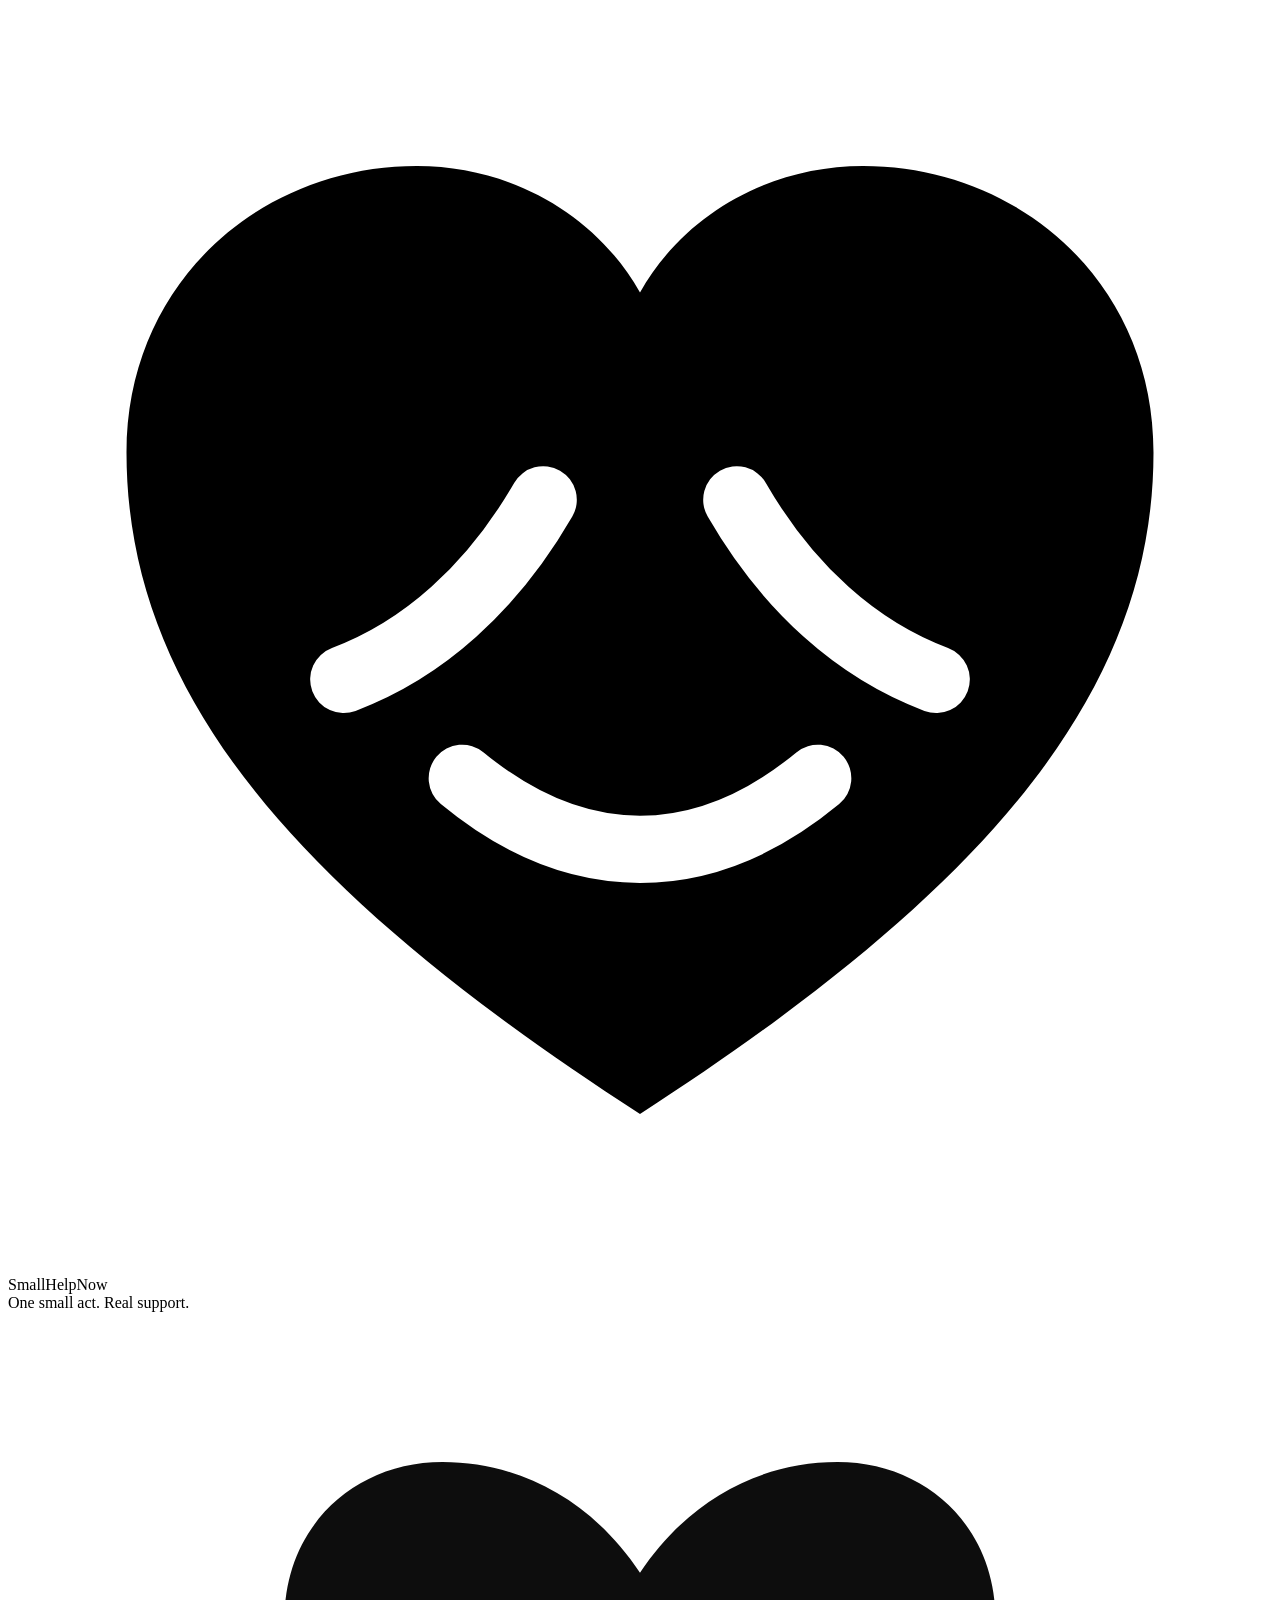
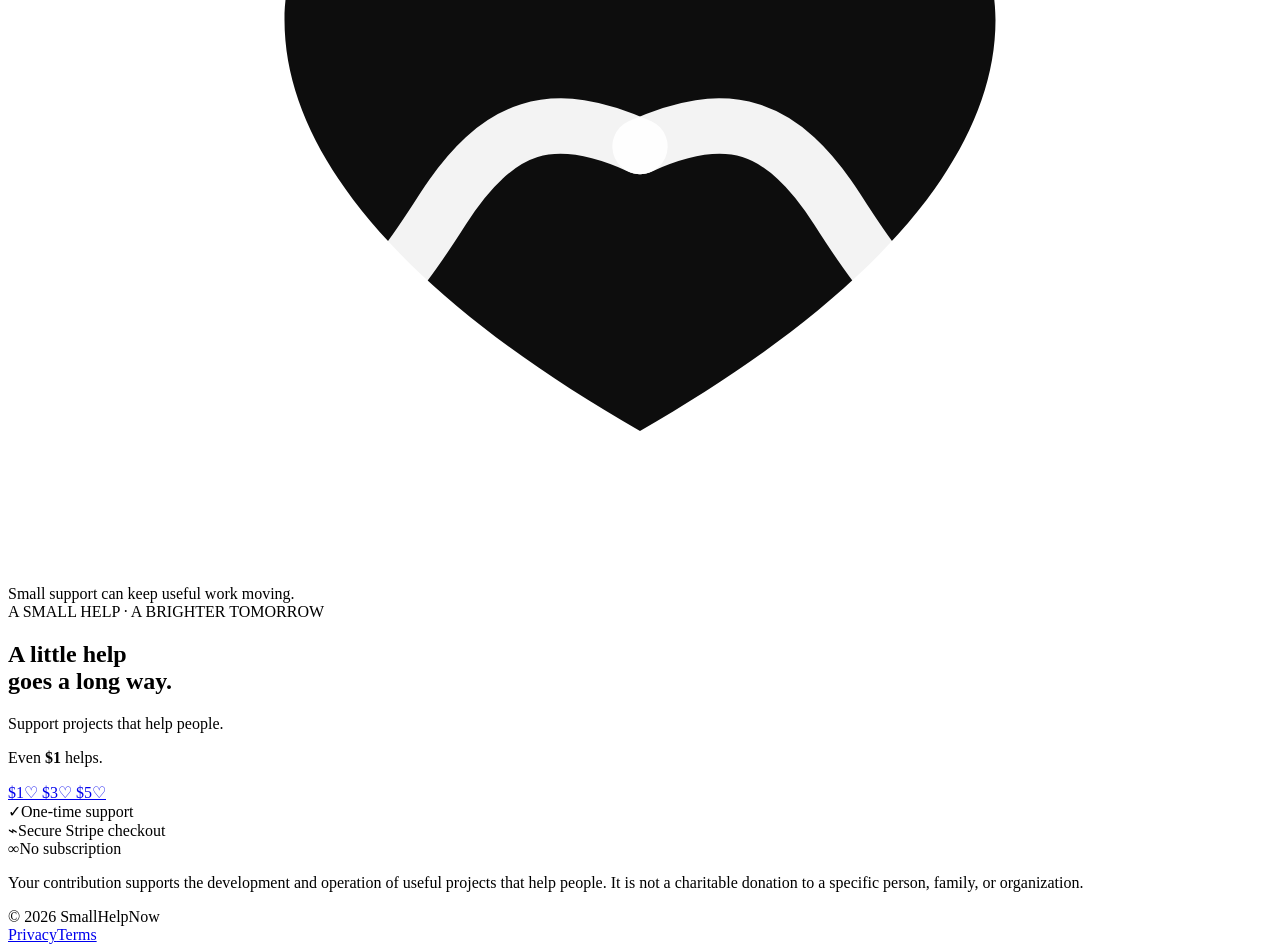
==== index.html @ 5e41cd4c "Add index.html" ====
<!doctype html>
<html lang="en">
<head>
  <meta charset="utf-8" />
  <meta name="viewport" content="width=device-width,initial-scale=1,viewport-fit=cover" />
  <meta name="theme-color" content="#1b0d13" />
  <meta name="description" content="A little help goes a long way. Support useful projects that help people with a one-time contribution." />
  <meta name="robots" content="index,follow" />
  <title>SmallHelpNow — A little help goes a long way</title>
  <link rel="icon" href="/favicon.svg" type="image/svg+xml" />
  <link rel="stylesheet" href="/styles.css" />
</head>
<body>
  <main class="page">
    <section class="hero" aria-labelledby="title">
      <div class="glow glow-one"></div>
      <div class="glow glow-two"></div>

      <div class="brand" aria-label="SmallHelpNow">
        <div class="brand-mark" aria-hidden="true">
          <svg viewBox="0 0 64 64" fill="none">
            <path d="M32 56C15 45 6 35 6 22.5 6 13.9 12.8 8 20.7 8c4.8 0 9.1 2.5 11.3 6.4C34.2 10.5 38.5 8 43.3 8 51.2 8 58 13.9 58 22.5 58 35 49 45 32 56Z" fill="currentColor"/>
            <path d="M17 34c4-1.5 7.5-4.6 10.1-9.1M47 34c-4-1.5-7.5-4.6-10.1-9.1" stroke="#fff" stroke-width="3.4" stroke-linecap="round"/>
            <path d="M23 39c2.9 2.4 5.9 3.6 9 3.6S38.1 41.4 41 39" stroke="#fff" stroke-width="3.4" stroke-linecap="round"/>
          </svg>
        </div>
        <div>
          <div class="brand-name">SmallHelpNow</div>
          <div class="brand-note">One small act. Real support.</div>
        </div>
      </div>

      <div class="symbol-card" aria-hidden="true">
        <div class="symbol-hands">
          <svg viewBox="0 0 160 110" fill="none">
            <path d="M80 91c-28-16-45-34-45-52 0-12 9-20 20-20 10 0 19 5 25 14 6-9 15-14 25-14 11 0 20 8 20 20 0 18-17 36-45 52Z" fill="currentColor" opacity=".95"/>
            <path d="M27 83c14 0 21-9 28-20 7-11 14-13 25-8" stroke="#fff" stroke-width="7" stroke-linecap="round" opacity=".95"/>
            <path d="M133 83c-14 0-21-9-28-20-7-11-14-13-25-8" stroke="#fff" stroke-width="7" stroke-linecap="round" opacity=".95"/>
          </svg>
        </div>
        <div class="symbol-copy">Small support can keep useful work moving.</div>
      </div>

      <div class="copy">
        <div class="eyebrow">A SMALL HELP · A BRIGHTER TOMORROW</div>
        <h1 id="title">A little help<br><span>goes a long way.</span></h1>
        <p class="lead">Support projects that help people.</p>
        <p class="sublead">Even <strong>$1</strong> helps.</p>
      </div>

      <div class="support" aria-label="Choose a one-time support amount">
        <a class="amount" href="https://buy.stripe.com/eVq28q69s79F75q1VQ1sQ07" rel="noopener" data-amount="1">
          <span class="amount-value">$1</span><span class="heart">♡</span>
        </a>
        <a class="amount featured" href="https://buy.stripe.com/cNiaEWapIbpV0H28ke1sQ08" rel="noopener" data-amount="3">
          <span class="amount-value">$3</span><span class="heart">♡</span>
        </a>
        <a class="amount" href="https://buy.stripe.com/6oU7sKdBU3XtahC8ke1sQ09" rel="noopener" data-amount="5">
          <span class="amount-value">$5</span><span class="heart">♡</span>
        </a>
      </div>

      <div class="trust">
        <div><span class="trust-icon">✓</span><span>One-time support</span></div>
        <div><span class="trust-icon">⌁</span><span>Secure Stripe checkout</span></div>
        <div><span class="trust-icon">∞</span><span>No subscription</span></div>
      </div>

      <p class="fineprint">Your contribution supports the development and operation of useful projects that help people. It is not a charitable donation to a specific person, family, or organization.</p>
    </section>
  </main>

  <footer>
    <span>© 2026 SmallHelpNow</span>
    <nav><a href="/privacy.html">Privacy</a><a href="/terms.html">Terms</a></nav>
  </footer>

  <script>
    document.querySelectorAll('[data-amount]').forEach((link) => {
      link.addEventListener('click', () => {
        try { sessionStorage.setItem('smallhelp_amount', link.dataset.amount); } catch {}
      });
    });
  </script>
</body>
</html>
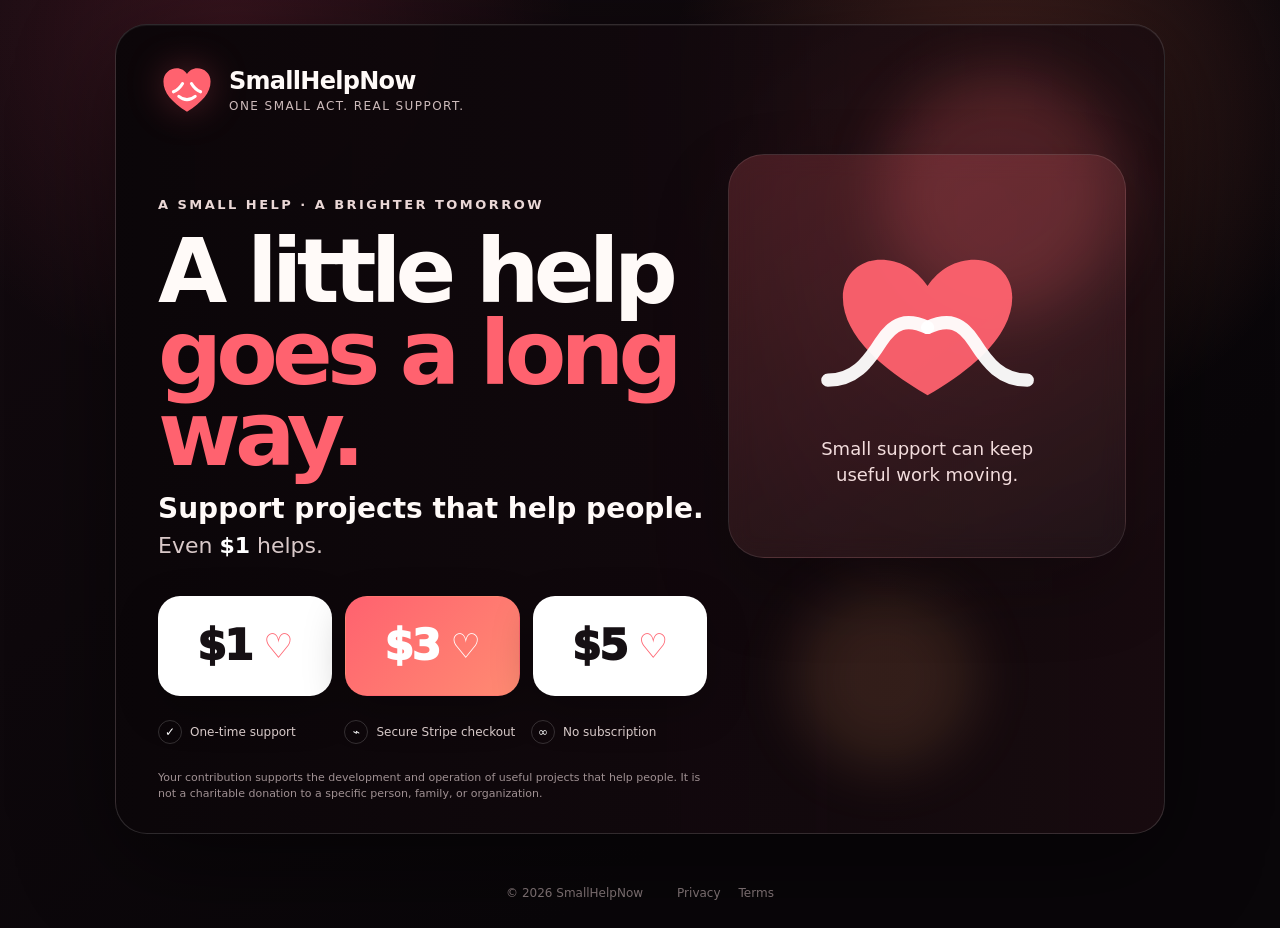
==== commit f8aca252: "Enable SmallHelpNow live traffic tracking" ====
--- a/index.html
+++ b/index.html
@@ -82,5 +82,6 @@
       });
     });
   </script>
+<script src="/live-tracker.js" defer></script>
 </body>
 </html>
--- a/styles.css
+++ b/styles.css
@@ -0,0 +1,33 @@
+:root{
+  --bg:#130a0f;
+  --bg2:#211018;
+  --ink:#fffaf8;
+  --muted:#d9c9c9;
+  --coral:#ff626f;
+  --coral2:#ff8b72;
+  --line:rgba(255,255,255,.14);
+  --card:rgba(255,255,255,.07);
+}
+*{box-sizing:border-box}
+html{background:var(--bg);color-scheme:dark}
+body{margin:0;min-height:100vh;background:
+  radial-gradient(circle at 78% 12%,rgba(255,119,90,.24),transparent 26%),
+  radial-gradient(circle at 18% 4%,rgba(255,75,111,.16),transparent 25%),
+  linear-gradient(145deg,var(--bg),#090609 72%);color:var(--ink);font-family:Inter,ui-sans-serif,system-ui,-apple-system,BlinkMacSystemFont,"Segoe UI",sans-serif}
+a{color:inherit;text-decoration:none}
+.page{min-height:calc(100vh - 70px);display:grid;place-items:center;padding:24px}
+.hero{position:relative;overflow:hidden;width:min(100%,1050px);min-height:680px;border:1px solid var(--line);border-radius:32px;padding:36px 42px 30px;background:
+  linear-gradient(90deg,rgba(11,6,9,.98) 0%,rgba(16,8,12,.97) 45%,rgba(22,10,15,.78) 67%,rgba(26,12,16,.86) 100%),
+  radial-gradient(circle at 82% 34%,rgba(255,93,103,.30),transparent 32%);
+  box-shadow:0 28px 100px rgba(0,0,0,.48),inset 0 1px 0 rgba(255,255,255,.05)}
+.glow{position:absolute;border-radius:50%;filter:blur(28px);pointer-events:none}.glow-one{width:240px;height:240px;background:#ff646f33;right:4%;top:6%}.glow-two{width:180px;height:180px;background:#ffa36a22;right:18%;bottom:8%}
+.brand{position:relative;z-index:2;display:flex;align-items:center;gap:13px}.brand-mark{width:58px;height:58px;color:var(--coral);filter:drop-shadow(0 0 18px rgba(255,98,111,.28))}.brand-mark svg{width:100%;height:100%}.brand-name{font-size:24px;font-weight:900;letter-spacing:-.03em}.brand-note{margin-top:4px;color:#cdbbbb;font-size:12px;letter-spacing:.12em;text-transform:uppercase}
+.copy{position:relative;z-index:2;width:57%;padding-top:78px}.eyebrow{font-size:13px;letter-spacing:.19em;color:#ead7d6;font-weight:800}.copy h1{margin:19px 0 16px;font-size:clamp(56px,7vw,92px);line-height:.91;letter-spacing:-.065em}.copy h1 span{color:var(--coral)}.lead{font-size:28px;margin:0 0 8px;font-weight:760}.sublead{font-size:22px;color:var(--muted);margin:0}.sublead strong{color:#fff}
+.symbol-card{position:absolute;z-index:1;right:3.6%;top:16%;width:38%;height:50%;display:flex;flex-direction:column;justify-content:center;align-items:center;text-align:center;border:1px solid rgba(255,255,255,.10);border-radius:36px;background:linear-gradient(145deg,rgba(255,98,111,.20),rgba(255,255,255,.035));box-shadow:0 30px 75px rgba(0,0,0,.24);backdrop-filter:blur(12px)}.symbol-hands{width:76%;color:var(--coral)}.symbol-copy{max-width:260px;font-size:18px;line-height:1.45;color:#f3dddd}
+.support{position:relative;z-index:2;width:57%;display:grid;grid-template-columns:repeat(3,1fr);gap:13px;margin-top:38px}.amount{min-height:100px;display:flex;align-items:center;justify-content:center;gap:12px;border:1px solid rgba(255,255,255,.18);border-radius:22px;background:#fff;color:#161014;box-shadow:0 14px 40px rgba(0,0,0,.25);transition:transform .16s ease,box-shadow .16s ease}.amount:hover,.amount:focus-visible{transform:translateY(-3px);box-shadow:0 18px 46px rgba(0,0,0,.34);outline:none}.amount.featured{background:linear-gradient(135deg,var(--coral),var(--coral2));color:white;border-color:transparent}.amount-value{font-size:42px;font-weight:950;letter-spacing:-.05em}.heart{font-size:34px;color:var(--coral)}.featured .heart{color:#fff}
+.trust{position:relative;z-index:2;width:57%;display:grid;grid-template-columns:repeat(3,1fr);gap:10px;margin-top:24px;color:#d7c9c8;font-size:12px}.trust div{display:flex;align-items:center;gap:8px}.trust-icon{display:grid;place-items:center;width:24px;height:24px;border:1px solid rgba(255,255,255,.16);border-radius:50%;color:#fff}
+.fineprint{position:relative;z-index:2;width:57%;margin:26px 0 0;color:#9f9092;font-size:11px;line-height:1.5}
+footer{min-height:70px;padding:0 28px;display:flex;align-items:center;justify-content:center;gap:34px;color:#887a7c;font-size:12px}footer nav{display:flex;gap:18px}footer a:hover{color:#cbb8b9}
+@media(max-width:780px){.page{padding:10px;align-items:start}.hero{min-height:0;border-radius:24px;padding:22px 18px 22px}.brand-mark{width:44px;height:44px}.brand-name{font-size:20px}.brand-note{font-size:9px}.symbol-card{position:relative;right:auto;top:auto;width:100%;height:210px;margin-top:22px;border-radius:24px}.symbol-hands{width:47%;max-width:190px}.symbol-copy{font-size:14px;max-width:240px}.copy{width:100%;padding-top:28px;text-align:center}.eyebrow{font-size:9px}.copy h1{font-size:53px;margin:13px 0 12px}.lead{font-size:22px}.sublead{font-size:18px}.support{width:100%;gap:8px;margin-top:25px}.amount{min-height:82px;border-radius:18px}.amount-value{font-size:33px}.heart{font-size:27px}.trust{width:100%;grid-template-columns:1fr;gap:8px;margin-top:19px;font-size:12px}.trust div{justify-content:center}.fineprint{width:100%;text-align:center;font-size:10px;margin-top:18px}footer{min-height:62px;flex-direction:column;gap:7px;padding:14px}}
+@media(max-width:365px){.copy h1{font-size:47px}.amount{min-height:74px}.amount-value{font-size:29px}.heart{font-size:23px}}
+@media(prefers-reduced-motion:reduce){.amount{transition:none}}
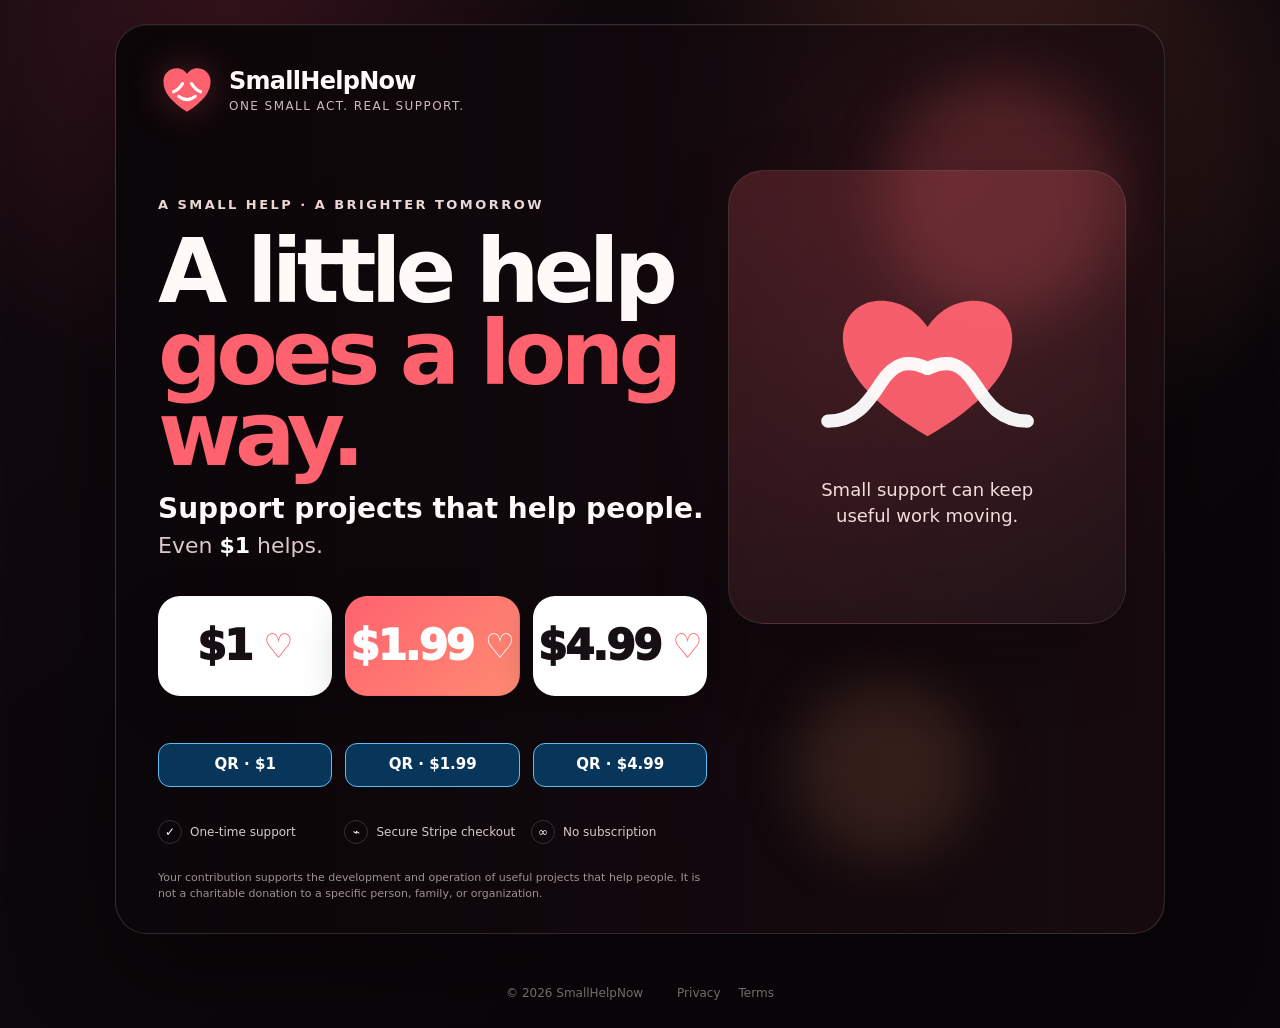
==== commit b520a6b0: "Lower US prices and add owner-bound Stripe QR checkout" ====
--- a/index.html
+++ b/index.html
@@ -9,7 +9,7 @@
   <title>SmallHelpNow — A little help goes a long way</title>
   <link rel="icon" href="/favicon.svg" type="image/svg+xml" />
   <link rel="stylesheet" href="/styles.css" />
-</head>
+<link rel="stylesheet" href="/payment-qr.css"></head>
 <body>
   <main class="page">
     <section class="hero" aria-labelledby="title">
@@ -49,18 +49,18 @@
       </div>
 
       <div class="support" aria-label="Choose a one-time support amount">
-        <a class="amount" href="https://buy.stripe.com/eVq28q69s79F75q1VQ1sQ07" rel="noopener" data-amount="1">
+        <a class="amount" href="/checkout.html?amount=1" rel="noopener" data-amount="1">
           <span class="amount-value">$1</span><span class="heart">♡</span>
         </a>
-        <a class="amount featured" href="https://buy.stripe.com/cNiaEWapIbpV0H28ke1sQ08" rel="noopener" data-amount="3">
-          <span class="amount-value">$3</span><span class="heart">♡</span>
+        <a class="amount featured" href="/checkout.html?amount=1.99" rel="noopener" data-amount="1.99">
+          <span class="amount-value">$1.99</span><span class="heart">♡</span>
         </a>
-        <a class="amount" href="https://buy.stripe.com/6oU7sKdBU3XtahC8ke1sQ09" rel="noopener" data-amount="5">
-          <span class="amount-value">$5</span><span class="heart">♡</span>
+        <a class="amount" href="/checkout.html?amount=4.99" rel="noopener" data-amount="4.99">
+          <span class="amount-value">$4.99</span><span class="heart">♡</span>
         </a>
       </div>
 
-      <div class="trust">
+      <div class="support" aria-label="Pay support by QR"><a class="qr-entry" href="/checkout.html?amount=1&amp;method=qr">QR · $1</a><a class="qr-entry" href="/checkout.html?amount=1.99&amp;method=qr">QR · $1.99</a><a class="qr-entry" href="/checkout.html?amount=4.99&amp;method=qr">QR · $4.99</a></div><div class="trust">
         <div><span class="trust-icon">✓</span><span>One-time support</span></div>
         <div><span class="trust-icon">⌁</span><span>Secure Stripe checkout</span></div>
         <div><span class="trust-icon">∞</span><span>No subscription</span></div>
@@ -84,4 +84,4 @@
   </script>
 <script src="/live-tracker.js" defer></script>
 </body>
-</html>+</html>
--- a/payment-qr.css
+++ b/payment-qr.css
@@ -0,0 +1 @@
+[hidden]{display:none!important}.qr-entry{display:inline-flex;justify-content:center;align-items:center;min-height:44px;padding:11px 17px;margin:9px 0;border:1px solid #63baf3;border-radius:12px;background:#07365a;color:#fff;font:700 15px/1.3 system-ui;text-decoration:none;cursor:pointer}.qr-entry:focus-visible,.qr-action:focus-visible,.qr-close:focus-visible{outline:3px solid #61e5bf;outline-offset:3px}.payment-qr-dialog{box-sizing:border-box;position:fixed;width:min(calc(100% - 24px),580px);max-height:calc(100dvh - 32px);overflow:auto;margin:auto;padding:25px;border:1px solid #2b648c;border-radius:20px;background:#071b30;color:#f4faff;font:16px/1.5 system-ui,-apple-system,Segoe UI,sans-serif;box-shadow:0 20px 90px #0009}.payment-qr-dialog::backdrop{background:#001020bd}.payment-qr-dialog h2{font-size:25px;padding-right:26px;margin:0 0 20px}.qr-close{position:absolute;top:10px;right:13px;width:44px;height:44px;border:0;border-radius:10px;background:#13354f;color:#fff;font-size:28px;cursor:pointer}.qr-payment{text-align:center}.qr-price strong{display:block;font-size:23px}.qr-price small{display:block;margin-top:5px;font-size:14px;color:#c5d9e9}.payment-qr-image{width:min(100%,320px);margin:18px auto;background:#fff;border-radius:6px;overflow:hidden;line-height:0}.payment-qr-image svg{display:block;width:100%;height:auto;shape-rendering:crispEdges}.qr-note{color:#b9cfdf;font-size:14px}.qr-actions{display:grid;grid-template-columns:1fr 1fr;gap:9px;margin:18px 0}.qr-action{display:flex;align-items:center;justify-content:center;box-sizing:border-box;min-height:44px;padding:10px;border:1px solid #488bbc;border-radius:10px;background:#0b3e64;color:#fff;font:700 14px/1.3 system-ui;text-decoration:none;cursor:pointer}.qr-actions #qrOpen{grid-column:1/-1}.qr-copy-input{box-sizing:border-box;width:100%;padding:10px;border-radius:8px}.payment-qr-dialog p[role=status]{font-size:14px;color:#a6eed8}.qr-page{max-width:600px;margin:24px auto;padding:24px;color:#f4faff;background:#081f36;border:1px solid #28597e;border-radius:20px;font:16px/1.5 system-ui}.qr-page-body{margin:0;padding:12px;background:#031323}.qr-page h1{font-size:28px}.qr-page a{color:#c5e4ff}.qr-page .qr-entry{color:#fff}@media(max-width:540px){.payment-qr-dialog{padding:20px}.payment-qr-image{width:min(100%,288px)}.qr-price strong{font-size:20px}}
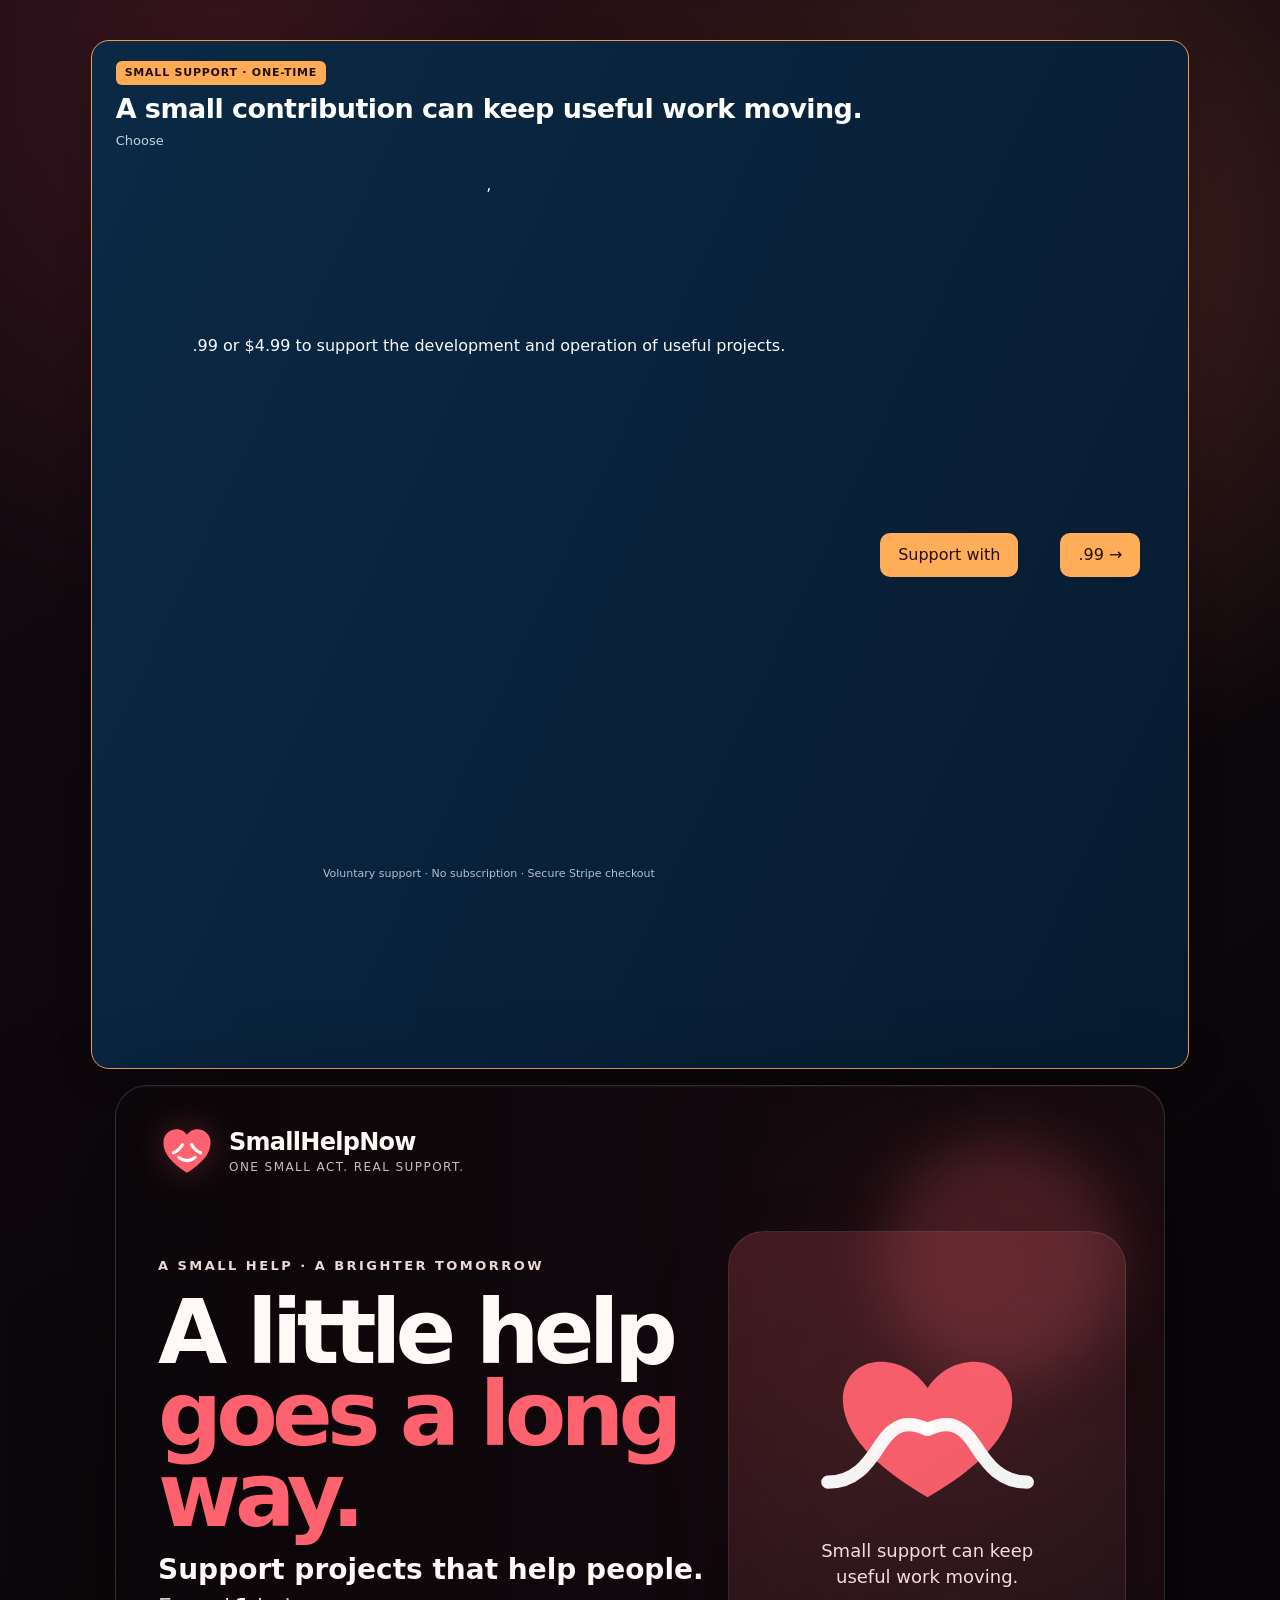
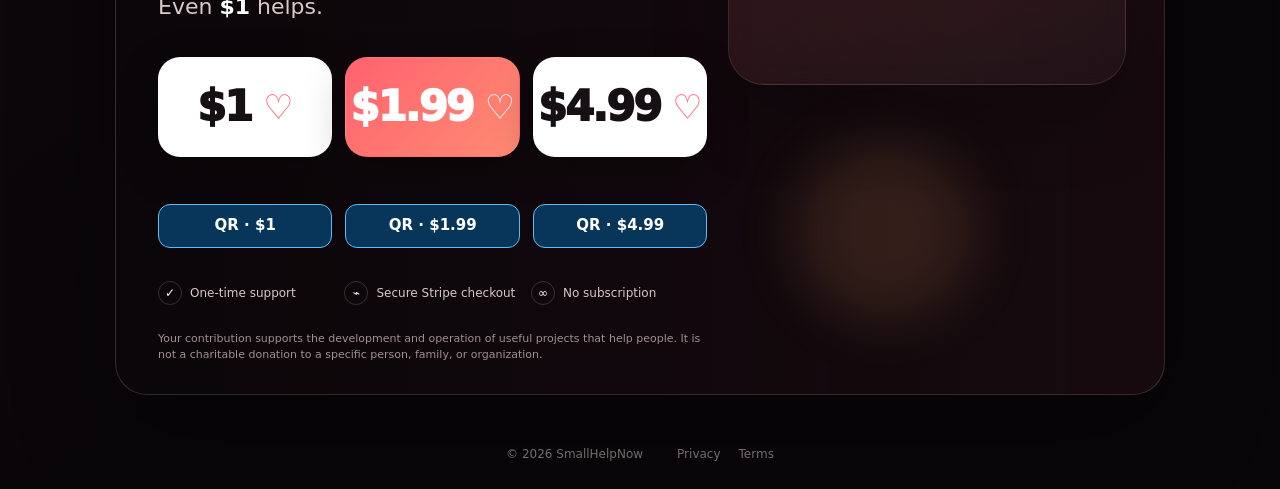
==== commit 3865ee11: "Add clear English homepage offer with unchanged checkout prices" ====
--- a/index.html
+++ b/index.html
@@ -9,9 +9,21 @@
   <title>SmallHelpNow — A little help goes a long way</title>
   <link rel="icon" href="/favicon.svg" type="image/svg+xml" />
   <link rel="stylesheet" href="/styles.css" />
-<link rel="stylesheet" href="/payment-qr.css"></head>
+<link rel="stylesheet" href="/payment-qr.css"><style id="homepage-offer-style">
+#homepage-offer{box-sizing:border-box;display:flex;align-items:center;justify-content:space-between;gap:18px;max-width:1120px;margin:16px auto;padding:20px 24px;border:1px solid #eaa044;border-radius:18px;background:linear-gradient(115deg,#0b2945,#071b30);color:#f7fbff;font-family:inherit;box-shadow:0 10px 32px #0003}
+#homepage-offer .offer-copy{min-width:0}#homepage-offer .offer-label{display:inline-flex;align-items:center;gap:7px;border-radius:6px;padding:5px 9px;margin:0 0 8px;background:#ffab55;color:#211304;font-size:11px;font-weight:900;letter-spacing:.07em;line-height:1.3}
+#homepage-offer .offer-title{display:block;margin:0;font-size:clamp(19px,2.4vw,27px);font-weight:850;line-height:1.18;letter-spacing:-.02em;color:#fff}
+#homepage-offer .offer-detail{margin:7px 0 0;color:#c1d4e4;font-size:13px;line-height:1.45}#homepage-offer s{color:#9eb2c5;margin-right:7px}
+#homepage-offer .offer-note{display:block;margin-top:5px;color:#abc1d5;font-size:11px;line-height:1.4}
+#homepage-offer .offer-action{display:inline-flex;align-items:center;justify-content:center;flex-shrink:0;min-height:44px;padding:12px 18px;border:0;border-radius:10px;background:#ffad59;color:#211304;font:800 14px/1.3 inherit;text-decoration:none;cursor:pointer;white-space:nowrap}
+#homepage-offer .offer-action:hover{background:#ffc384}#homepage-offer .offer-action:focus-visible{outline:3px solid #fff;outline-offset:4px}
+@media(max-width:600px){#homepage-offer{margin:10px 12px;padding:15px;gap:12px;flex-wrap:wrap}#homepage-offer .offer-action{width:100%;box-sizing:border-box}#homepage-offer .offer-title{font-size:21px}#homepage-offer .offer-detail{font-size:12px}}
+@media(prefers-reduced-motion:no-preference){#homepage-offer .offer-action{transition:background .15s}}
+</style>
+</head>
 <body>
   <main class="page">
+<section id="homepage-offer" aria-label="Current support options"><div class="offer-copy"><span class="offer-label">SMALL SUPPORT · ONE-TIME</span><strong class="offer-title">A small contribution can keep useful work moving.</strong><p class="offer-detail">Choose <main class="page">, <main class="page">.99 or $4.99 to support the development and operation of useful projects.</p><small class="offer-note">Voluntary support · No subscription · Secure Stripe checkout</small></div><a class="offer-action" href="/checkout.html?amount=1.99">Support with <main class="page">.99 →</a></section>
     <section class="hero" aria-labelledby="title">
       <div class="glow glow-one"></div>
       <div class="glow glow-two"></div>
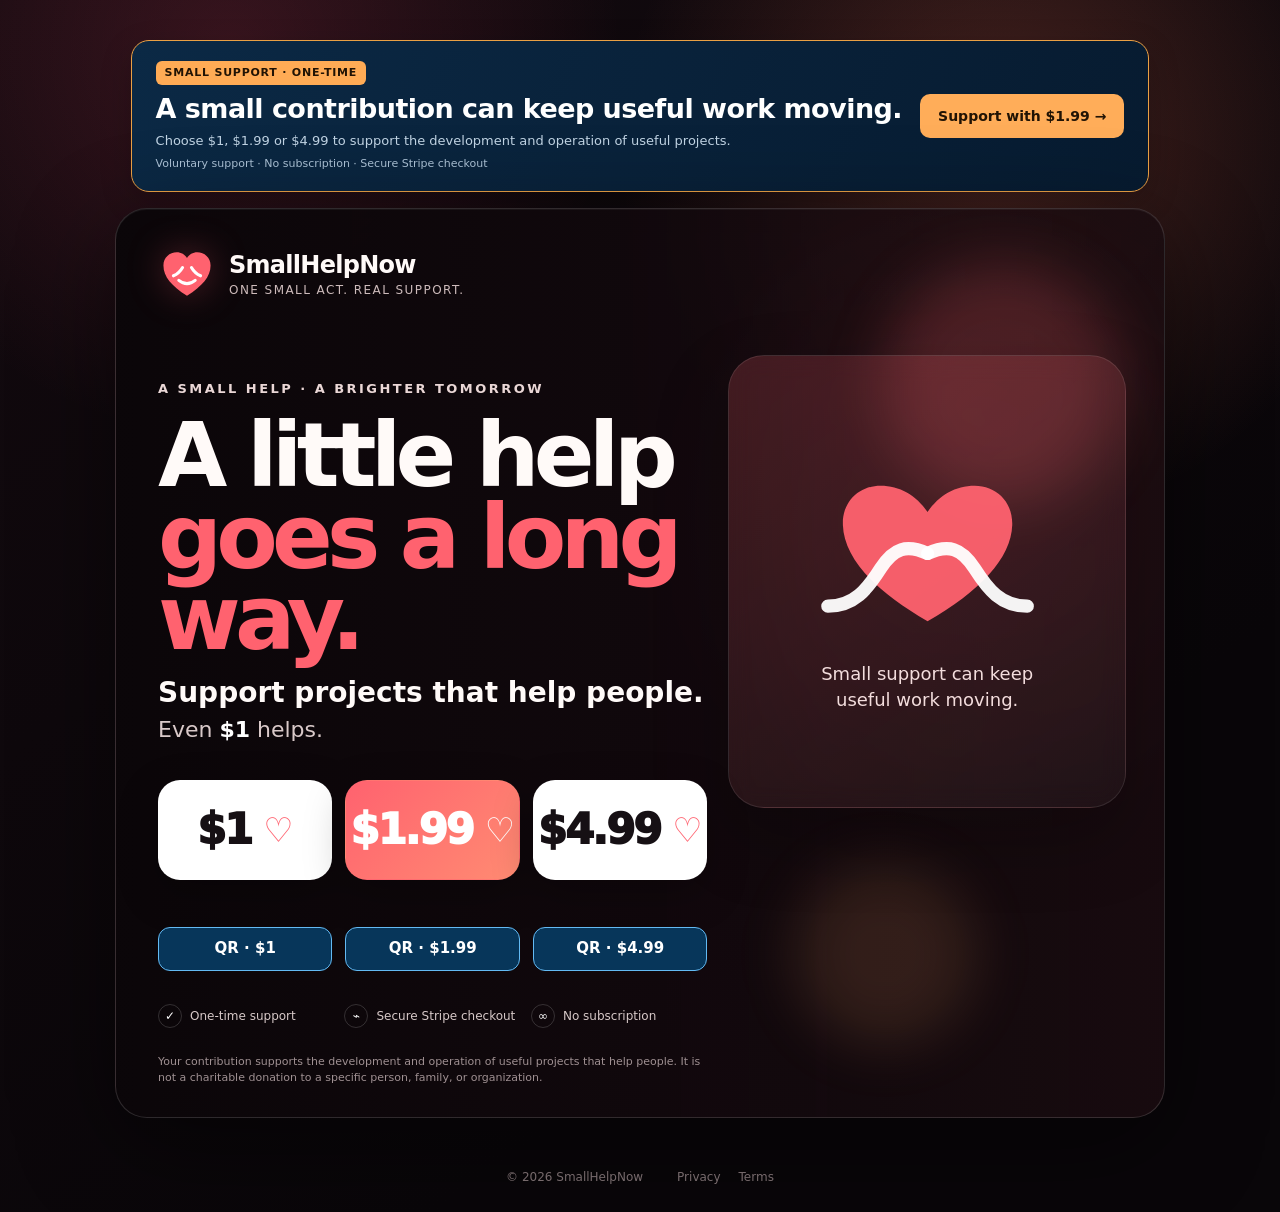
==== commit bb062ccf: "Preserve literal dollar prices and valid banner markup" ====
--- a/index.html
+++ b/index.html
@@ -15,7 +15,7 @@
 #homepage-offer .offer-title{display:block;margin:0;font-size:clamp(19px,2.4vw,27px);font-weight:850;line-height:1.18;letter-spacing:-.02em;color:#fff}
 #homepage-offer .offer-detail{margin:7px 0 0;color:#c1d4e4;font-size:13px;line-height:1.45}#homepage-offer s{color:#9eb2c5;margin-right:7px}
 #homepage-offer .offer-note{display:block;margin-top:5px;color:#abc1d5;font-size:11px;line-height:1.4}
-#homepage-offer .offer-action{display:inline-flex;align-items:center;justify-content:center;flex-shrink:0;min-height:44px;padding:12px 18px;border:0;border-radius:10px;background:#ffad59;color:#211304;font:800 14px/1.3 inherit;text-decoration:none;cursor:pointer;white-space:nowrap}
+#homepage-offer .offer-action{display:inline-flex;align-items:center;justify-content:center;flex-shrink:0;min-height:44px;padding:12px 18px;border:0;border-radius:10px;background:#ffad59;color:#211304;font-family:inherit;font-size:14px;font-weight:800;line-height:1.3;text-decoration:none;cursor:pointer;white-space:nowrap}
 #homepage-offer .offer-action:hover{background:#ffc384}#homepage-offer .offer-action:focus-visible{outline:3px solid #fff;outline-offset:4px}
 @media(max-width:600px){#homepage-offer{margin:10px 12px;padding:15px;gap:12px;flex-wrap:wrap}#homepage-offer .offer-action{width:100%;box-sizing:border-box}#homepage-offer .offer-title{font-size:21px}#homepage-offer .offer-detail{font-size:12px}}
 @media(prefers-reduced-motion:no-preference){#homepage-offer .offer-action{transition:background .15s}}
@@ -23,7 +23,7 @@
 </head>
 <body>
   <main class="page">
-<section id="homepage-offer" aria-label="Current support options"><div class="offer-copy"><span class="offer-label">SMALL SUPPORT · ONE-TIME</span><strong class="offer-title">A small contribution can keep useful work moving.</strong><p class="offer-detail">Choose <main class="page">, <main class="page">.99 or $4.99 to support the development and operation of useful projects.</p><small class="offer-note">Voluntary support · No subscription · Secure Stripe checkout</small></div><a class="offer-action" href="/checkout.html?amount=1.99">Support with <main class="page">.99 →</a></section>
+<section id="homepage-offer" aria-label="Current support options"><div class="offer-copy"><span class="offer-label">SMALL SUPPORT · ONE-TIME</span><strong class="offer-title">A small contribution can keep useful work moving.</strong><p class="offer-detail">Choose $1, $1.99 or $4.99 to support the development and operation of useful projects.</p><small class="offer-note">Voluntary support · No subscription · Secure Stripe checkout</small></div><a class="offer-action" href="/checkout.html?amount=1.99">Support with $1.99 →</a></section>
     <section class="hero" aria-labelledby="title">
       <div class="glow glow-one"></div>
       <div class="glow glow-two"></div>
